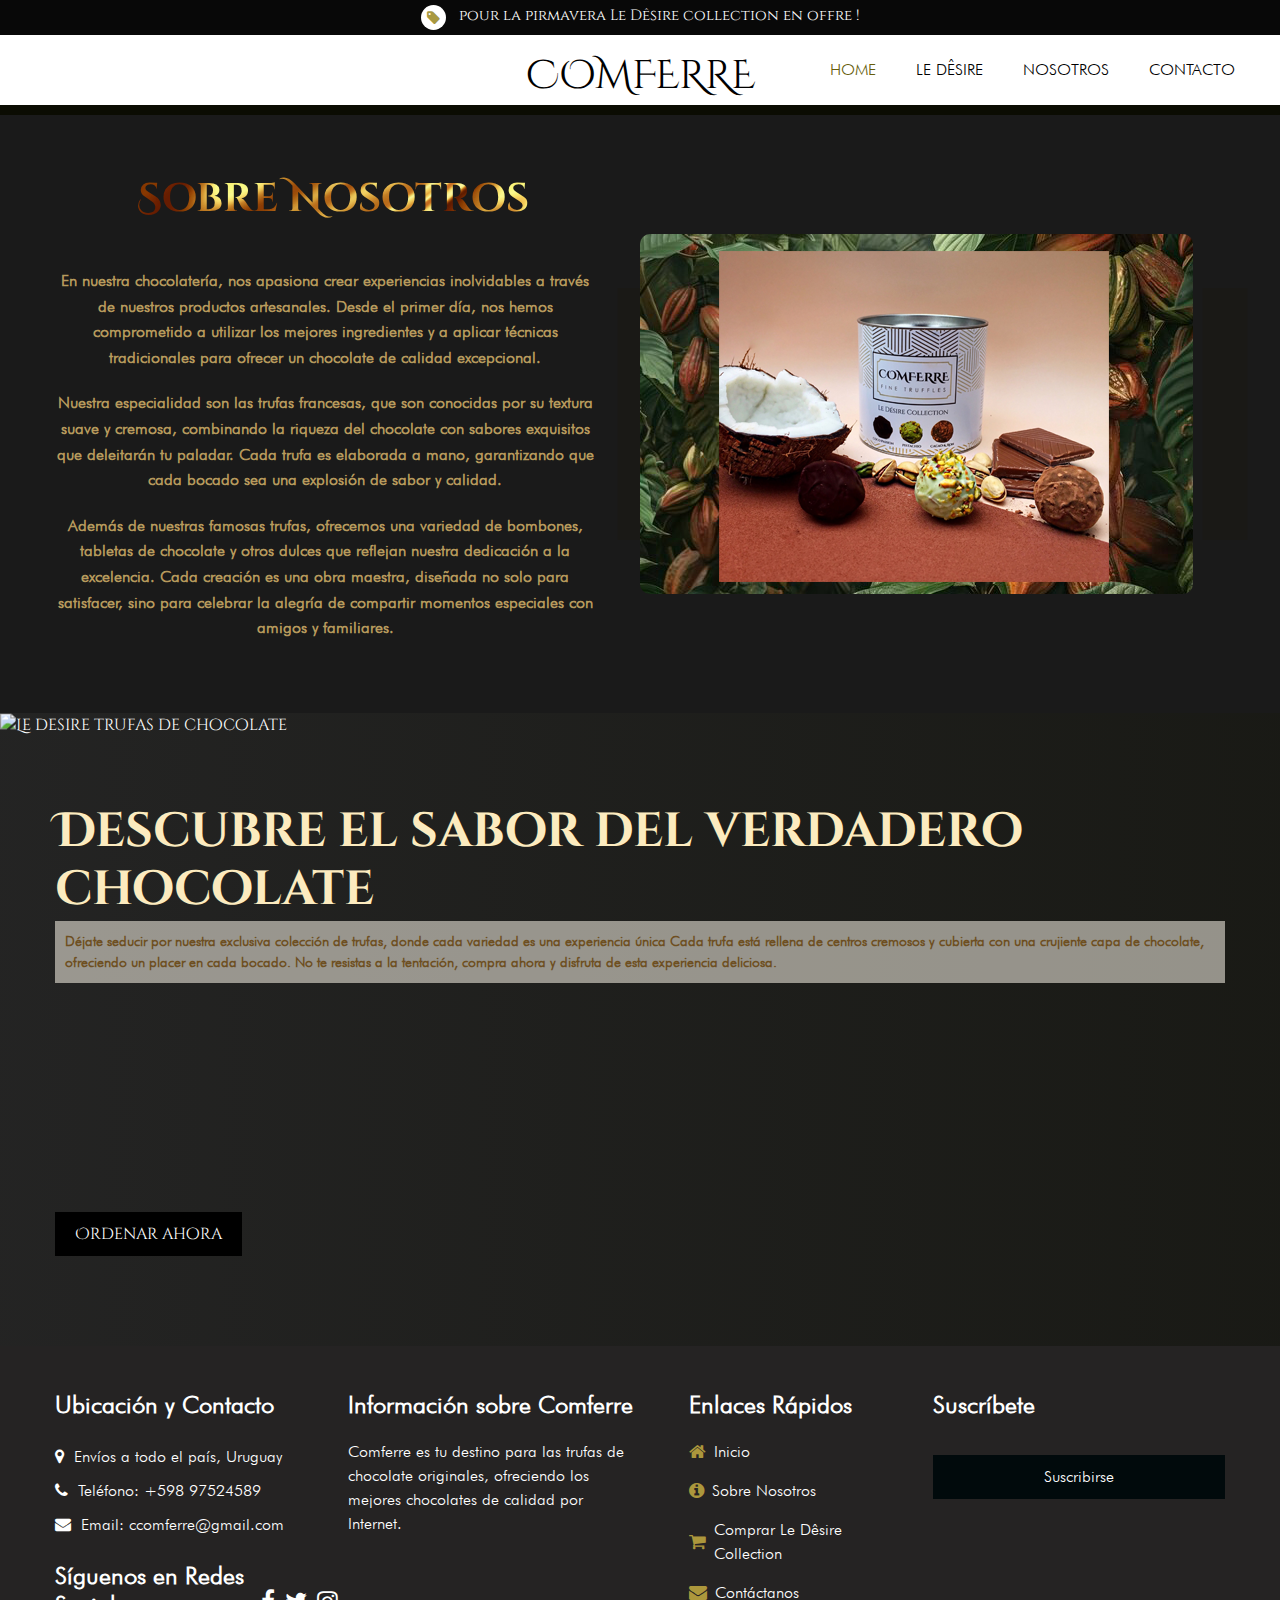
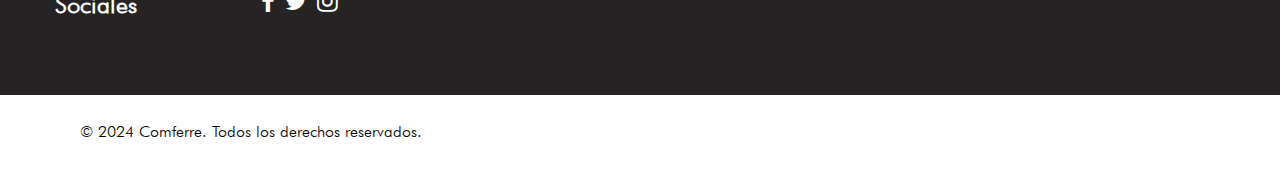
==== about.html @ 318f40ec "web" ====
<!DOCTYPE html>
<html>

<head>
  <!-- Basic -->
  <meta charset="utf-8" />
  <meta http-equiv="X-UA-Compatible" content="IE=edge" />
  <!-- Mobile Metas -->
  <meta name="viewport" content="width=device-width, initial-scale=1, shrink-to-fit=no" />
  <!-- Site Metas -->
  <meta name="keywords" content="chocolates, trufas, chocolates artesanales, chocolates finos, bombones, regalos de chocolate, sabores de chocolate, colecciones de chocolate" />
  <meta name="description" content="Comferre ofrece chocolates artesanales, trufas exclusivas y colecciones especiales. ¡Descubre el placer del chocolate puro!" />
  <meta name="author" content="Comferre Chocolates" />
  <link rel="shortcut icon" href="images/fevicon.png" type="image/png">

  <title>Comferre Chocolates - Nosotros </title>

  <!-- Fonts Style -->
  <link href="https://fonts.googleapis.com/css2?family=Cinzel:wght@400;700&family=Cinzel+Decorative:wght@400&display=swap" rel="stylesheet">

  <!-- Owl Slider Stylesheet -->
  <link rel="stylesheet" type="text/css" href="https://cdnjs.cloudflare.com/ajax/libs/OwlCarousel2/2.3.4/assets/owl.carousel.min.css" />
  <link rel="stylesheet" href="https://stackpath.bootstrapcdn.com/bootstrap/4.5.2/css/bootstrap.min.css">

  <!-- Font Awesome Style -->
  <link href="css/font-awesome.min.css" rel="stylesheet" />

  <!-- Custom Styles for This Template -->
  <link href="css/style.css" rel="stylesheet" /> 
  <!-- Responsive Style -->
  <link href="css/responsive.css" rel="stylesheet" />
</head>



<body class="bodyabout">
  <div class="hero_area">
    <!-- header bar black -->
    <header class="header_section">
      <div class="header_top">
        <div class="container-fluid ">
          <div class="contact_nav">
            <span></span>
            <a href=ledesire.html" style="color: white;">
              <i class="fa fa-tag" aria-hidden="true"></i>
              <span>
                &nbsp;  pour la pirmavera Le Dêsire collection  en offre !
              </span>
            </a>
            <a href="ledesire.html">
              <span></span>
            </a>
          </div>
        </div>
      </div>
      <!-- end header bar black -->

      <div class="header_bottom">
        <div class="container-fluid">
          <nav class="navbar navbar-expand-lg custom_nav-container">
            <a class="navbar-brand" href="index.html">
              <span class="detail-box">
                <h1 class="logcom">COMFERRE</h1>
                <br>
              </span>
            </a>

            <button class="navbar-toggler" type="button" data-toggle="collapse" data-target="#navbarSupportedContent" aria-controls="navbarSupportedContent" aria-expanded="false" aria-label="Toggle navigation">
              <span class=""> </span>
            </button>
            <div class="collapse navbar-collapse" id="navbarSupportedContent">
              <ul class="navbar-nav">
                <li class="nav-item active">
                  <a class="nav-link" href="index.html">Home</a>
                </li>
                <li class="nav-item">
                  <a class="nav-link" href="ledesire.html">Le Dêsire</a>
                </li>
                <li class="nav-item">
                  <a class="nav-link" href="about.html">Nosotros</a>
                </li>
                <li class="nav-item">
                  <a class="nav-link" href="contact.html">Contacto</a>
                </li>
              </ul>
            </div>
          </nav>
        </div>
      </div>
    </header>

    <section class="about_section layout_padding">
      <div class="container">
        <div class="row">
          <div class="col-md-6">
            <div class="detail-box">
              <div class="text-backgroundabout">
                <h2>
                  Sobre Nosotros
                </h2>
            </div>
              <div class="about-text">
                <p>
                  En nuestra chocolatería, nos apasiona crear experiencias inolvidables a través de nuestros productos artesanales. Desde el primer día, nos hemos comprometido a utilizar los mejores ingredientes y a aplicar técnicas tradicionales para ofrecer un chocolate de calidad excepcional.
                </p>
                <p>
                  Nuestra especialidad son las trufas francesas, que son conocidas por su textura suave y cremosa, combinando la riqueza del chocolate con sabores exquisitos que deleitarán tu paladar. Cada trufa es elaborada a mano, garantizando que cada bocado sea una explosión de sabor y calidad.
                </p>
                <p>
                  Además de nuestras famosas trufas, ofrecemos una variedad de bombones, tabletas de chocolate y otros dulces que reflejan nuestra dedicación a la excelencia. Cada creación es una obra maestra, diseñada no solo para satisfacer, sino para celebrar la alegría de compartir momentos especiales con amigos y familiares.
                </p>
                <p>
                  Ya sea que estés buscando un regalo especial, un detalle para una ocasión o simplemente un capricho personal, nuestra chocolatería está aquí para llevar un poco de dulzura a tu vida. Ven y descubre el arte del chocolate como nunca antes lo habías probado.
                </p>
              </div>
            </div>
          </div>
          <div class="col-md-6">
            <div class="img-box">
              <img src="images/desrieleaf.png" alt="Comferre Chocolate">
            </div>
          </div>
        </div>
      </div>
    </section>

  <section class="track_section layout_padding">
    <div class="track_bg_box">
      <img src="images/desirered.png" alt="Le desire trufas de chocolate" style="border: none;">
    </div>
    <div class="container">
      <div class="row">
        <div class="text-backgroundabout2">
          <h2>
            Descubre el sabor del verdadero chocolate
          </h2>
        </div>
        <br>
        <p class="parrafo2">
          Déjate seducir por nuestra exclusiva colección de trufas, donde cada variedad es una experiencia única
          Cada trufa está rellena de centros cremosos y cubierta con una crujiente capa de chocolate, ofreciendo un placer en cada bocado. No te resistas a la tentación, compra ahora y disfruta de esta experiencia deliciosa.
        </p>
        <br>
        <div class="col-md-6">
          <br>
          <div class="btn-box">
            <a href="ledesire.html" class="btn3">Ordenar ahora </a>
          </div>
          
        </div>
      </div>
    </div>
  </section>


    <!-- info section  / footer -->
  <section class="info_section layout_padding2">
    <div class="container">
        <div class="row">
            <div class="col-md-6 col-lg-3 info_col">
                <div class="info_contact">
                    <h4>Ubicación y Contacto</h4>
                    <div class="contact_link_box">
                        <a href="#">
                            <i class="fa fa-map-marker" aria-hidden="true"></i>
                            <span>Envíos a todo el país, Uruguay</span>
                        </a>
                        <a href="tel:+59897524589">
                            <i class="fa fa-phone" aria-hidden="true"></i>
                            <span>Teléfono: +598 97524589</span>
                        </a>
                        <a href="mailto:ccomferre@gmail.com">
                            <i class="fa fa-envelope" aria-hidden="true"></i>
                            <span>Email: ccomferre@gmail.com</span>
                        </a>
                    </div>
                </div>
                <div class="info_social">
                    <h4>Síguenos en Redes Sociales</h4>
                    <a href="https://www.facebook.com/comferreok" aria-label="Facebook Comferre">
                        <i class="fa fa-facebook" aria-hidden="true"></i>
                    </a>
                    <a href="https://x.com/comferreok" aria-label="Twitter Comferre">
                        <i class="fa fa-twitter" aria-hidden="true"></i>
                    </a>
                    <a href="https://www.instagram.com/comferre/" aria-label="Instagram Comferre">
                        <i class="fa fa-instagram" aria-hidden="true"></i>
                    </a>
                </div>
            </div>
            <div class="col-md-6 col-lg-3 info_col">
                <div class="info_detail">
                    <h4>Información sobre Comferre</h4>
                    <p>
                        Comferre es tu destino para las trufas de chocolate originales, ofreciendo los mejores chocolates de calidad por Internet. 
                    </p>
                </div>
            </div>
            <div class="col-md-6 col-lg-2 mx-auto info_col">
                <div class="info_link_box">
                    <h4>Enlaces Rápidos</h4>
                    <div class="info_links">
                      <a class="active" href="index.html">
                          <i class="fa fa-home" aria-hidden="true"></i>
                          Inicio
                      </a>
                      <a href="about.html">
                          <i class="fa fa-info-circle" aria-hidden="true"></i>
                          Sobre Nosotros
                      </a>
                      <a href="ledesire.html">
                          <i class="fa fa-shopping-cart" aria-hidden="true"></i>
                          Comprar Le Dêsire Collection
                      </a>
                      <a href="contact.html">
                          <i class="fa fa-envelope" aria-hidden="true"></i>
                          Contáctanos
                      </a>
                  </div>
                </div>
            </div>
            <div class="col-md-6 col-lg-3 info_col">
                <h4>Suscríbete</h4>
                <form action="#">
                    <input type="email" placeholder="Suscríbete para recibir novedades" required />
                    <button type="submit">Suscribirse</button>
                </form>
            </div>
        </div>
    </div>
</section>
  <!-- end info section -->

  <!-- footer section -->
  <section class="footer_section">
    <div class="container">
      <p>
        <p>&copy; 2024 Comferre. Todos los derechos reservados.</p>
      </p>
    </div>
  </section>
  <!-- footer section -->

  <style>
    .comferre-decorative {
        font-family: 'Cinzel Decorative';font-size: 22px;
    }

    .header_bottom {
  margin-bottom: 10px; 
}

.about_section {
  padding-top: 20px; 
  padding-bottom: 20px; 
}

.detail-box p {
    color: #d3b169de !important;
}


.about_section .detail-box {
  margin-top: 0; 
}

.about_section {
  padding: 60px 0;
  background-color: #1a1a1a;
  color: #d3b169;
}

.about_section .detail-box {
  padding-right: 30px;
}

.about_section h2 {
  font-size: 2.5rem;
  margin-bottom: 30px;
  color: #d3b169;
}

.about_section h2 span {
  color: #ffffff;
}

.about_section .about-text {
  max-height: 400px;
  overflow-y: auto;
  padding-right: 15px;
}

.about_section .about-text::-webkit-scrollbar {
  width: 5px;
}

.about_section .about-text::-webkit-scrollbar-thumb {
  background-color: #d3b169;
  border-radius: 10px;
}

.about_section p {
  color: #d3b169de;
  font-size: 1rem;
  line-height: 1.6;
  margin-bottom: 20px;
}

.about_section .img-box img {
  max-width: 100%;
  height: auto;
  border-radius: 10px;
}

/* Media Queries para pantallas pequeñas */
@media (max-width: 768px) {
  body {
    font-size: 0.875rem;
  }

  .logcom {
    font-size: 1.5rem;
  }
  
  .about-text p {
    font-size: 0.9rem;
  }

  .text-backgroundabout h2,
  .text-backgroundabout2 h2 {
    font-size: 1.5rem;
  }

  .parrafo2 {
    font-size: 0.85rem;
  }

  /* Ajustes de márgenes y padding */
  .about_section .detail-box {
    padding: 0 15px; /* Espaciado horizontal */
    margin-bottom: 30px;
  }

  .about_section .about-text {
    max-height: none;
    overflow-y: visible;
    padding: 0 15px; /* Espaciado horizontal */
  }

  /* Ajustes de sección */
  .about_section {
    padding: 20px; /* Espacio adicional para la sección */
  }

  /* Ajustes para el footer */
  .footer_section {
    padding: 20px 15px; /* Espacio adicional en el footer */
  }
}

/* Media Queries para pantallas muy pequeñas */
@media only screen and (max-width: 600px) {
  .section-padding {
    padding: 20px 10px; 
  }

  /* Aumentar el margen de contenedores */
  .container, .container-fluid {
    padding-left: 10px;
    padding-right: 10px;
  }
}

    </style>

<script src="https://cdn.jsdelivr.net/npm/popper.js@1.16.0/dist/umd/popper.min.js" integrity="sha384-Q6E9RHvbIyZFJoft+2mJbHaEWldlvI9IOYy5n3zV9zzTtmI3UksdQRVvoxMfooAo" crossorigin="anonymous">
</script>
<!-- bootstrap js -->
<script type="text/javascript" src="js/bootstrap.js"></script>
<!-- owl slider -->
<script type="text/javascript" src="https://cdnjs.cloudflare.com/ajax/libs/OwlCarousel2/2.3.4/owl.carousel.min.js">
</script>

<script src="https://code.jquery.com/jquery-3.5.1.slim.min.js"></script>
<script src="https://cdn.jsdelivr.net/npm/@popperjs/core@2.5.3/dist/umd/popper.min.js"></script>
<script src="https://stackpath.bootstrapcdn.com/bootstrap/4.5.2/js/bootstrap.min.js"></script>



</body>

</html>
---- css/style.css ----
@font-face {
  font-family: 'FuturaLight';
  src: url('../fonts/futura-light.ttf') format('truetype'); 
  font-weight: normal;
  font-style: normal;
}


body {
  font-family: 'Cinzel decorative', sans-serif;
  color: #0c0c0c;
  background-color: #ffffff;
  
  overflow-x: hidden;
}

.layout_padding {
  padding: 90px 0;
}

.layout_padding2 {
  padding: 75px 0;
}

.layout_padding2-top {
  padding-top: 75px;
}

.layout_padding2-bottom {
  padding-bottom: 75px;
}

.layout_padding-top {
  padding-top: 90px;
}

.layout_padding-bottom {
  padding-bottom: 90px;
}

.heading_container {
  display: -webkit-box;
  display: -ms-flexbox;
  display: flex;
  -webkit-box-orient: vertical;
  -webkit-box-direction: normal;
      -ms-flex-direction: column;
          flex-direction: column;
  -webkit-box-align: start;
      -ms-flex-align: start;
          align-items: flex-start;
}

.heading_container h2 {
  position: relative;
  font-weight: bold;
  margin-bottom: 0;
}

.heading_container h2 span {
  color: #e9ebe4;

}

.heading_container p {
  margin-top: 10px;
  margin-bottom: 0;
  
}

p {
  font-family: 'FuturaLight', Helvetica, sans-serif; /* Aplica FuturaLight al texto del párrafo */
}

.heading_container.heading_center {
  -webkit-box-align: center;
      -ms-flex-align: center;
          align-items: center;
  text-align: center;
}

a,
a:hover,
a:focus {
  text-decoration: none;
}

a:hover,
a:focus {
  color: initial;
}

.btn,
.btn:focus {
  outline: none !important;
  -webkit-box-shadow: none;
          box-shadow: none;
}

/*header section*/
.hero_area {
  position: relative;
  min-height: 100vh;
  display: -webkit-box;
  display: -ms-flexbox;
  display: flex;
  -webkit-box-orient: vertical;
  -webkit-box-direction: normal;
      -ms-flex-direction: column;
          flex-direction: column;
}

.sub_page .hero_area {
  min-height: auto;
}

.sub_page .header_section {
  margin-top: 0;
  -webkit-box-shadow: 0 0 10px 0 rgba(0, 0, 0, 0.25);
          box-shadow: 0 0 10px 0 rgba(0, 0, 0, 0.25);
}


/* barra header negra */
.header_section .header_top {
  padding: 5px 0;
  background-color: #080808;
}

.header_section .header_top .contact_nav {
  display: -webkit-box;
  display: -ms-flexbox;
  display: flex;
  -webkit-box-pack: justify;
      -ms-flex-pack: justify;
          justify-content: space-between;
}

.header_section .header_top .contact_nav a {
  color: #ffffff;
  display: -webkit-box;
  display: -ms-flexbox;
  display: flex;
  font-size: 15px;
  font-family: 'Cinzel', sans-serif;
}



.header_section .header_top .contact_nav a i {
  margin-right: 5px;
  border-radius: 100%;
  background-color: #ffffff;
  width: 25px;
  height: 25px;
  display: -webkit-box;
  display: -ms-flexbox;
  display: flex;
  -webkit-box-pack: center;
      -ms-flex-pack: center;
          justify-content: center;
  -webkit-box-align: center;
      -ms-flex-align: center;
          align-items: center;
  color: #a39335f1;  /*  color emojis en la barra  */
}

.header_section .header_top .contact_nav a:hover i {
  color: #000000;
}

.header_section .header_bottom {
  background-color: #ffffff;
  padding: 12px 0;
}

.header_section .header_bottom .container-fluid {
  padding-right: 25px;
  padding-left: 25px;
}

.navbar-brand span {
  font-weight: bold;
  font-size: 24px;
  color: #000000; /* color comferre */
}

.navbar-brand {
  flex: 1;
  text-align: center;
}

.navbar-brand h1 {
  margin: 0;
}

.logcom { /* COMFERRE EN NAV CENTRADO */
  position: absolute;
  left: 50%;
  transform: translateX(-50%);
  text-align: center;
  z-index: 1000;
}



.navbar-brand .comferre-decorative {
  font-size: 24px;
  font-weight: 1500;
  color: #070808;
}

/* Aplica Cinzel Decorative solo al título COMFERRE */
.comferre-decorative {
  font-family: 'Cinzel Decorative', serif;
  font-size: 2.5rem;
  font-weight: bold;
  text-transform: uppercase;
  margin-bottom: 15px;
  color: #000;
}


/* saludo comferre home */
.feturedsection {
  text-align: center; /* Centra todo el texto dentro de la sección */
  margin: 20px 0; /* Espaciado vertical alrededor de la sección */
}

.feturedsection h1 {
  margin-bottom: 5px; /* Espaciado inferior para separar el encabezado del párrafo */
}

.feturedsection p {
  font-size: 1.2rem; /* Tamaño de fuente del párrafo */
  color: #a39335f1; 
  margin-top: -10px; /* Ajusta este valor para mover el texto más cerca del título */
}



/* Aplica Cinzel a los textos de la barra de navegación */
.navbar-nav .nav-link,
.navbar-nav .form-inline .btn {
  font-family: 'Cinzel', serif;
  font-weight: 500; 
  font-size: 16px;
  color: #000; 
}

/* Color al hacer hover en los enlaces */
.navbar-nav .nav-link:hover {
  color: #da9836; /* Cambia el color del hover si lo necesitas */
}



@import url('https://fonts.googleapis.com/css2?family=Cinzel:wght@800;700&display=swap');

.nav-item .nav-link {
  font-family: 'FuturaLight', Helvetica, sans-serif; /* texto en nav */
  font-weight: 400;
}


.custom_nav-container {
  padding: 0;
}


.navbar-brand {
  flex: 1; /* Esto hace que el logo ocupe el espacio disponible */
  text-align: center; /* Centra el texto dentro de la marca */
}

.navbar-brand h1 {
  margin: 0; /* Elimina el margen alrededor del h1 */
}




.custom_nav-container .navbar-nav {
  margin-left: auto;
}

.custom_nav-container .navbar-nav .nav-item .nav-link {
  padding: 5px 20px;
  color: #000000;
  text-align: center;
  text-transform: uppercase;
  border-radius: 5px;
  -webkit-transition: all .3s;
  transition: all .3s;
}


.custom_nav-container {
  display: flex; /* Usar flexbox para el navbar */
  justify-content: space-between; /* Espacio entre los elementos */
  align-items: center; /* Centrar verticalmente */
}

.detail-box {
  flex-grow: 1; /* Permitir que el box ocupe el espacio disponible */
  text-align: center; /* Centrar el texto dentro del box */
}

.navbar-nav {
  flex-grow: 0; /* Evitar que la navegación se expanda */
}


.custom_nav-container .navbar-nav .nav-item:hover .nav-link, .custom_nav-container .navbar-nav .nav-item.active .nav-link {
  color: #665d0a; /* hover nav texto */
}

.custom_nav-container .nav_search-btn {
  width: 35px;
  height: 35px;
  padding: 0;
  border: none;
  color: #000000;
}

.custom_nav-container .nav_search-btn:hover {
  color: #000000;
}

.custom_nav-container .navbar-toggler {
  outline: none;
}

.custom_nav-container .navbar-toggler {
  padding: 0;
  width: 37px;
  height: 42px;
  -webkit-transition: all .3s;
  transition: all .3s;
}

.custom_nav-container .navbar-toggler span {
  display: block;
  width: 35px;
  height: 4px;
  background-color: #000000;
  margin: 7px 0;
  -webkit-transition: all 0.3s;
  transition: all 0.3s;
  position: relative;
  border-radius: 5px;
  -webkit-transition: all .3s;
  transition: all .3s;
}

.custom_nav-container .navbar-toggler span::before, .custom_nav-container .navbar-toggler span::after {
  content: "";
  position: absolute;
  left: 0;
  height: 100%;
  width: 100%;
  background-color: #000000;
  top: -10px;
  border-radius: 5px;
  -webkit-transition: all .3s;
  transition: all .3s;
}

.custom_nav-container .navbar-toggler span::after {
  top: 10px;
}

.custom_nav-container .navbar-toggler[aria-expanded="true"] {
  -webkit-transform: rotate(360deg);
          transform: rotate(360deg);
}

.custom_nav-container .navbar-toggler[aria-expanded="true"] span {
  -webkit-transform: rotate(45deg);
          transform: rotate(45deg);
}

.custom_nav-container .navbar-toggler[aria-expanded="true"] span::before, .custom_nav-container .navbar-toggler[aria-expanded="true"] span::after {
  -webkit-transform: rotate(90deg);
          transform: rotate(90deg);
  top: 0;
}

.custom_nav-container .navbar-toggler[aria-expanded="true"] .s-1 {
  -webkit-transform: rotate(45deg);
          transform: rotate(45deg);
  margin: 0;
  margin-bottom: -4px;
}

.custom_nav-container .navbar-toggler[aria-expanded="true"] .s-2 {
  display: none;
}

.custom_nav-container .navbar-toggler[aria-expanded="true"] .s-3 {
  -webkit-transform: rotate(-45deg);
          transform: rotate(-45deg);
  margin: 0;
  margin-top: -4px;
}

.custom_nav-container .navbar-toggler[aria-expanded="false"] .s-1,
.custom_nav-container .navbar-toggler[aria-expanded="false"] .s-2,
.custom_nav-container .navbar-toggler[aria-expanded="false"] .s-3 {
  -webkit-transform: none;
          transform: none;
}

/*end header section*/




/* slider section */

/* slider section */
.slider_section {
  position: relative;
  height: 100vh;
  min-height: 600px;
}

.slider_section .carousel-item {
  height: 100vh;
  min-height: 600px;
  background-color: #f0f0f0; /* Color de fondo de respaldo */
}

.slider_section .slider_bg_box {
  position: absolute;
  top: 0;
  left: 0;
  width: 100%;
  height: 100%;
  overflow: hidden;
}

.slider_section .slider_bg_box img {
  width: 100%;
  height: 100%;
  object-fit: cover;
  object-position: center;
}

.slider_section .slider_bg_box::before {  /* filtro imagen */
  content: "";
  position: absolute;
  top: 0;
  left: 0;
  width: 100%;
  height: 100%;
  
}

.slider_section .carousel-inner {
  height: 100%;
}

.slider_section .detail-box {
  position: relative;
  z-index: 1;
  padding: 45px;
  background: rgba(238, 0, 0, 0.1); /* color de fondo  de caja de textoslider en home grande */
  backdrop-filter: blur(10px);
  border-radius: 0px;
  max-width: 700px;
  margin: 0 auto;
}

.slider_section .detail-box h1 {
  font-weight: bold;
  text-transform: uppercase;
  margin-bottom: 15px;
  color: #ffffff;
  font-size: 2.5rem;
}



.slider_section .detail-box p {
  color: #160707; /* texto del slider */
  font-size: 1rem;
  line-height: 1.5;
}

.slider_section .detail-box .btn-box {
  display: flex;
  margin-top: 25px;
}

.slider_section .detail-box .btn-box .btn1 {
  display: inline-block;
  padding: 10px 45px;
  background-color: #110f04f8;  /* color botones */
  color: #ecfcf7;
  border-radius: 0px;
  transition: all 0.3s;
  border: none;
  font-size: 1rem;
  text-decoration: none;
}

.slider_section .detail-box .btn-box .btn1:hover {
  background-color: #fffefa; /* hover boton comprar */
  color: #000; /* Cambia el color del texto a negro */
}


.slider_section .carousel-indicators {
  position: absolute;
  bottom: 20px;
  left: 0;
  right: 0;
  margin: 0 auto;
  justify-content: center;
  align-items: center;
}

.slider_section .carousel-indicators li {
  background-color: #ffffff;
  width: 12px;
  height: 12px;
  border-radius: 50%;
  opacity: 0.7;
  transition: all 0.3s;
}

.slider_section .carousel-indicators li.active {
  width: 20px;
  height: 20px;
  background-color: #948029e3;
  opacity: 1;
}


@media (max-width: 768px) {
  .slider_section,
  .slider_section .carousel-item {
    height: auto;
    min-height: 85vh; /* Reduce la altura mínima */
  }

  .slider_section .detail-box {
    padding: 20px;
  }

  .slider_section .detail-box h1 {
    font-size: 1.8rem; 
  }
}



/* Estilo básico del botón estiilo ordenar ahora boton  */
.btn3 {
  background-color: black;   /* Color de fondo negro */
  color: white;             
  padding: 10px 20px;        
          
  text-decoration: none;     
  font-size: 16px;           
  display: inline-block;     /* Hace que se comporte como un botón */
  transition: background-color 0.3s ease, color 0.3s ease; /* Transiciones suaves */
}

/* Estilo al pasar el mouse (hover) */
.btn3:hover {
  background-color: #948029e3;   
  color: #ffffff              
}



/* end slider */

.service_section {
  position: relative;
}

.service_section .box {
  display: -webkit-box;
  display: -ms-flexbox;
  display: flex;
  margin-top: 45px;
  background-color: #f8f8f9;
  padding: 20px;
  border-radius: 5px;
}

.service_section .box .img-box {
  display: -webkit-box;
  display: -ms-flexbox;
  display: flex;
  -webkit-box-pack: center;
      -ms-flex-pack: center;
          justify-content: center;
  -webkit-box-align: start;
      -ms-flex-align: start;
          align-items: flex-start;
  width: 125px;
  min-width: 75px;
  height: 75px;
  margin-right: 25px;
}

.service_section .box .img-box img {
  max-width: 100%;
  max-height: 100%;
  -webkit-transition: all .3s;
  transition: all .3s;
}

.service_section .box .detail-box h5 {
  font-weight: bold;
  text-transform: uppercase;
}

.service_section .box .detail-box a {
  color: #131205;
  font-weight: 600;
}

.service_section .box .detail-box a:hover {
  color: #1a170b;;
}

.about_section .row {
  -webkit-box-align: center;
      -ms-flex-align: center;
          align-items: center;
}

.about_section .img-box {
  position: relative;
}

.about_section .img-box img {
  max-width: 100%;
  position: relative;
  z-index: 2;
}

.about_section .img-box::before, .about_section .img-box::after {
  content: "";
  position: absolute;
  top: 50%;
  width: 45px;
  height: 70%;
  background-color: #1a1916;;
  z-index: 3;
}

.about_section .img-box::before {
  left: 0;
  z-index: 1;
  -webkit-transform: translate(-50%, -50%);
          transform: translate(-50%, -50%);
}

.about_section .img-box::after {
  right: 0;
  z-index: 1;
  -webkit-transform: translate(50%, -50%);
          transform: translate(50%, -50%);
}

.about_section p {
  color: #1f1f1f;
  margin-top: 15px;
  font-weight: 800; 
}

.detail-box p {  /* slider texto */
  color: #ece6e6 !important; 
  margin-top: 15px;
  font-weight: 800; 
}


.dtl p {  /* about y testimonios */
  color: #524848ec !important; 
  margin-top: 15px;
  font-weight: 800; 
}


.dtl2 p {  /* slider texto */
  color: #000000 !important; 
  margin-top: 15px;
  font-weight: 800; 
}


.heading_container h2 {
  background-image: url('../images/goldblack2.jpg');
  background-size: cover; 
  background-position: center; 
  -webkit-background-clip: text; 
  background-clip: text;
  color: transparent; 
  font-size: 48px; 
  font-weight: bold; 
}

.text-backgroundx h2 {
  background-image: url('../images/gold2.jpg'); 
  background-position: center; 
  -webkit-background-clip: text; /* Para navegadores webkit */
  background-clip: text; /* Para otros navegadores */
  color: transparent; /* Hace que el color del texto sea transparente */
  font-size: 48px; /* Tamaño de fuente */
  font-weight: bold; /* Peso de fuente */
}

.text-backgroundabout h2 {
  background-image: url('../images/gold2.jpg'); 
  background-size: cover; 
  background-position: center; 
  -webkit-background-clip: text; 
  background-clip: text; 
  color: transparent !important; 
  font-size: 48px; 
  font-weight: bold; 
}

.text-backgroundabout2 h2 {
   color: rgb(252, 235, 191);
  font-size: 48px; 
  font-weight: bold; 
  margin-bottom: 9rem;
}

/* about */
.parrafo2 {
  font-weight: 900; 
  color: rgb(110, 79, 33) !important;
  background-color: rgba(255, 250, 237, 0.541); /* Fondo */
  padding: 10px; 
  font-size: 20px;
  border-radius: 0px; 
  position: relative; 
  top: -180px; /* Mueve el párrafo hacia arriba */
}




.parrafo {
  font-weight: 900; 
  color: rgb(19, 18, 18) !important;
  background-color: rgba(155, 120, 23, 0.425); /* Fondo  */
  padding: 10px; 
  font-size: 20px;
  border-radius: 0px; 
}


.texto h2 {
  background-image: url('../images/goldblack2.jpg');
  background-size: cover; 
  background-position: center; 
  -webkit-background-clip: text; 
  background-clip: text;
  color: transparent; 
  font-size: 48px; 
  font-weight: bold; 
}



.detail-box p { /* about us - slider */
  font-family: 'FuturaLight', Helvetica, sans-serif; 
}

.about_section .detail-box a {
  display: inline-block;
  padding: 10px 45px;
  background-color: #161507;;
  color: #ffffff;
  border-radius: 0px;
  -webkit-transition: all .3s;
  transition: all .3s;
  border: none;
  margin-top: 15px;
}

.about_section .detail-box a:hover {
  background-color: #756c1c;
}

.track_section {
  position: relative;
  color: #ffffff;
}

.track_section .track_bg_box {
  position: absolute;
  top: 0;
  left: 0;
  width: 100%;
  height: 100%;
  overflow: hidden;
  z-index: -1;
}



.track_bg_box {
  /* Define el borde */
  border: px solid; 
  border-image-source: url('../images/gold2.jpg'); 
  border-image-slice: 30%; 
  border-image-repeat: stretch;
  padding: 0; 
}



.track_section .track_bg_box img {
  position: absolute;
  top: 50%;
  left: 50%;
  width: 100%;
  height: 100%;
  object-fit: cover;
  transform: translate(-50%, -50%);
  margin: 0;
  padding: 0;
  box-sizing: border-box; /* Asegúrate de que el padding no influya */
}

.col-md-6 {
  border: none;     
  margin: 0;        
  padding: 0;       
  background-color: transparent; 
}


.track_section .track_bg_box::before {
  content: "";
  position: absolute;
  top: 0;
  left: 0;
  width: 100%;
  height: 100%;
  background: -webkit-gradient(linear, left top, right top, from(rgba(37, 37, 37, 0.95)), to(rgba(37, 37, 37, 0.55)));
  background: linear-gradient(to right, rgba(37, 37, 37, 0.95), rgba(37, 37, 37, 0.55));
}

.track_section p {
  font-size: 14px;
  margin-top: 15px;
  margin-bottom: 25px;
}

.track_section form {
  display: -webkit-box;
  display: -ms-flexbox;
  display: flex;
  -webkit-box-align: stretch;
      -ms-flex-align: stretch;
          align-items: stretch;
}

.track_section form input {
  background-color: #ffffff;
  border: none;
  -webkit-box-flex: 2.5;
      -ms-flex: 2.5;
          flex: 2.5;
  outline: none;
  color: #000000;
  min-height: 42.4px;
  padding-left: 15px;
}

.track_section form input ::-webkit-input-placeholder {
  color: #ffffff;
  opacity: 0.2;
}

.track_section form input :-ms-input-placeholder {
  color: #ffffff;
  opacity: 0.2;
}

.track_section form input ::-ms-input-placeholder {
  color: #ffffff;
  opacity: 0.2;
}

.track_section form input ::placeholder {
  color: #ffffff;
  opacity: 0.2;
}

.track_section form button {
  -webkit-box-flex: 1;
      -ms-flex: 1;
          flex: 1;
  display: inline-block;
  padding: 9px 30px;
  background-color: #927821;/* boton caja foto */
  color: #ffffff;
  border-radius: 0;
  -webkit-transition: all .3s;
  transition: all .3s;
  border: none;
  font-size: 15px;
  text-transform: uppercase;
}

.track_section form button:hover {
  background-color: #18140a;
}

.client_section .client_container {
  width: 75%;
  margin-top: 45px;
}

.client_section .box {
  display: -webkit-box;
  display: -ms-flexbox;
  display: flex;
  -webkit-box-orient: vertical;
  -webkit-box-direction: normal;
      -ms-flex-direction: column;
          flex-direction: column;
  margin-right: 5px;
}

.client_section .box .detail-box {
  border: 1px solid #dddddd;
  padding: 25px;
  margin-bottom: 25px;
}

.client_section .box .client_id {
  display: -webkit-box;
  display: -ms-flexbox;
  display: flex;
  -webkit-box-align: center;
      -ms-flex-align: center;
          align-items: center;
}

.client_section .box .client_id .img-box {
  position: relative;
  width: 75px;
  height: 75px;
}

.client_section .box .client_id .img-box img {
  width: 100%;
}

.client_section .box .client_id .name {
  margin-left: 15px;
}

.client_section .box .client_id .name h6 {
  color: #23242a;
  font-size: 18px;
  margin-bottom: 0;
}

.client_section .box .client_id .name p {
  margin-bottom: 0;
}

.client_section .carousel-wrap {
  margin: 0 auto;
  position: relative;
}

.client_section .owl-carousel .owl-nav .owl-prev,
.client_section .owl-carousel .owl-nav .owl-next {
  width: 50px;
  height: 50px;
  background-size: 18px;
  background-position: center;
  background-repeat: no-repeat;
  position: absolute;
  right: -15%;
  outline: none;
  background-color: #b0890a;
}

.client_section .owl-carousel .owl-nav .owl-prev:hover,
.client_section .owl-carousel .owl-nav .owl-next:hover {
  background-color: #161825;
}

.client_section .owl-carousel .owl-nav .owl-prev {
  top: 25%;
  background-image: url(../images/truffle2.jpg);
}

.client_section .owl-carousel .owl-nav .owl-next {
  top: calc(25% + 65px);
  background-image: url(../images/IMG_8171.JPG);
}

.contact_section {
  position: relative;
  padding-bottom: 90px;
}

.contact_section .heading_container {
  margin-bottom: 25px;
}

.contact_section .heading_container h2 {
  text-transform: uppercase;
}

.contact_section .form_container {
  margin-right: 15px;
}

.contact_section .form_container input {
  width: 100%;
  border: none;
  height: 50px;
  margin-bottom: 25px;
  padding-left: 15px;
  outline: none;
  color: #101010;
  -webkit-box-shadow: 0 0 5px 0 rgba(0, 0, 0, 0.15);
          box-shadow: 0 0 5px 0 rgba(0, 0, 0, 0.15);
}

.contact_section .form_container input::-webkit-input-placeholder {
  color: #110f05;
}

.contact_section .form_container input:-ms-input-placeholder {
  color: #f1efe5;
}

.contact_section .form_container input::-ms-input-placeholder {
  color: #8d7712;
}

.contact_section .form_container input::placeholder {
  color: #8d7712;
}

.contact_section .form_container input.message-box {
  height: 120px;
}

.contact_section .form_container button {
  border: none;
  text-transform: uppercase;
  display: inline-block;
  padding: 12px 55px;
  background-color: #8d7712;
  color: #ffffff;
  border-radius: 5px;
  -webkit-transition: all .3s;
  transition: all .3s;
  border: none;
}

.contact_section .form_container button:hover {
  background-color: #8d7712; /* green */
}

.contact_section .map_container {
  height: 420px;
  overflow: hidden;
  display: -webkit-box;
  display: -ms-flexbox;
  display: flex;
  -webkit-box-align: stretch;
      -ms-flex-align: stretch;
          align-items: stretch;
  padding: 0;
}

.contact_section .map_container .map {
  height: 100%;
  -webkit-box-flex: 1;
      -ms-flex: 1;
          flex: 1;
}

.contact_section .map_container .map #googleMap {
  height: 100%;
}

.info_section {
  background-color: #252323;  /* footer color */
  color: #ffffff;
  padding: 45px 0 15px 0;
  font-family: 'FuturaLight', Helvetica, sans-serif; 
}

/* iconos en footer /info seccion */
.info_links a {
  display: flex;
  align-items: center; 
  margin-bottom: 10px; 
  text-decoration: none; 
  color: #000; 
}

.info_links a i {
  margin-right: 8px; 
  font-size: 18px; 
  color: #ac973c;
}



.info_section h4 {
  font-weight: 600;
  margin-bottom: 20px;
}

.info_section .info_col {
  margin-bottom: 30px;
}

.info_section .info_contact .contact_link_box {
  display: -webkit-box;
  display: -ms-flexbox;
  display: flex;
  -webkit-box-orient: vertical;
  -webkit-box-direction: normal;
      -ms-flex-direction: column;
          flex-direction: column;
}

.info_section .info_contact .contact_link_box a {
  margin: 5px 0;
  color: #ffffff;
}

.info_section .info_contact .contact_link_box a i {
  margin-right: 5px;
}

.info_section .info_contact .contact_link_box a:hover {
  color: #665d0a;;
}

.info_section .info_social {
  display: -webkit-box;
  display: -ms-flexbox;
  display: flex;
  margin-top: 20px;
  margin-bottom: 10px;
}

.info_section .info_social a {
  display: -webkit-box;
  display: -ms-flexbox;
  display: flex;
  -webkit-box-pack: center;
      -ms-flex-pack: center;
          justify-content: center;
  -webkit-box-align: center;
      -ms-flex-align: center;
          align-items: center;
  color: #ffffff;
  border-radius: 100%;
  margin-right: 10px;
  font-size: 24px;
}

.info_section .info_social a:hover {
  color: #665d0a;
}

.info_section .info_links {
  display: -webkit-box;
  display: -ms-flexbox;
  display: flex;
  -webkit-box-orient: vertical;
  -webkit-box-direction: normal;
      -ms-flex-direction: column;
          flex-direction: column;
  -ms-flex-wrap: wrap;
      flex-wrap: wrap;
}

.info_section .info_links a {
  display: -webkit-box;
  display: -ms-flexbox;
  display: flex;
  -webkit-box-align: center;
      -ms-flex-align: center;
          align-items: center;
  margin-bottom: 15px;
  color: #ffffff;
}

.info_section .info_links a:hover {
  color: #c5a03b;;
}

.info_section form input {
  border: none;
  border-bottom: 1px solid #ffffff;
  background-color: transparent;
  width: 100%;
  height: 45px;
  color: #ffffff;
  outline: none;
}

.info_section form input::-webkit-input-placeholder {
  color: #ffffff;
}

.info_section form input:-ms-input-placeholder {
  color: #ffffff;
}

.info_section form input::-ms-input-placeholder {
  color: #ffffff;
}

.info_section form input::placeholder {
  color: #ffffff;
}

.info_section form button {
  width: 100%;
  text-align: center;
  display: inline-block;
  padding: 10px 55px;
  background-color: #010a0c;
  color: #ffffff;
  border-radius: 0;
  -webkit-transition: all .3s;
  transition: all .3s;
  border: none;
  margin-top: 15px;
}

.info_section form button:hover {
  background-color: #91752a;
}

/* footer section*/
.footer_section {
  position: relative;
  background-color: #ffffff;
  text-align: center;
}

.footer_section p {
  color: #000000;
  padding: 25px 0;
  margin: 0;
}

.footer_section p a {
  color: inherit;
}
/*# sourceMappingURL=style.css.map */



/* featured cards */

/* -----------------------Featured Cars--------------------------------------------------------*/
.img1colon{
	max-width:46.3%;
}
.img1colon>img{
 
	width: 100%;
  
}
.costumrow{
	border-top: 1px solid #BABABA;
	border-bottom: 1px solid #BABABA;	
}
.txt1colon{
	width: 53.7%;
}
.featurecontant{
	width:85%;
	height: auto;
	border: 1px solid #C59E47;
	margin-top: 7%;
	margin-right: auto;
	margin-left: auto;
 
}
.featurecontant>h1{
	font-family: 'FuturaLight', Helvetica, sans-serif; 
	font-size: 19.8px;
	text-align: center;
	color: #5B5B5B;
	margin-top:14%;
	margin-bottom: 8px;

}
.featurecontant>p{
	font-family: 'FuturaLight', Helvetica, sans-serif; 
	font-size: 14px;
  font-weight: 600;
	text-align: center;
	color: #504c4c;
}
.featurecontant>h2{
	font-family: 'FuturaLight', Helvetica, sans-serif; 
	font-size: 12.41pt;
	color: #181318;
	text-align: center;
	letter-spacing: 8px;
	margin-top: 36%;
	margin-bottom: 19px;
}
.featurecontant>button{
	background: #010113;
	border: 1px solid #ada55c;
	font-family: 'FuturaLight', Helvetica, sans-serif; 
	font-size: 19px;
	color:#fff;
	letter-spacing: 5px;
	width: 68%;
	margin-left: 17%;
	margin-bottom: 26px;
	padding-top: 15px;
	padding-bottom: 15px;
}
.featurecontant>button:hover{
	-moz-transition: all .3s ease-in;
    -o-transition: all .3s ease-in;
    -webkit-transition: all .3s ease-in;
    transition: all .2s ease-in;
	border: 1px solid #291e01;
	background: none;
	color: #02020c;
} 
 

.img2colon{
	padding: 0px!important;
	margin: 0px!important;
	max-width:46.3%;

}
.img2colon>img{
	width: 100%;
}
#readmore{
	overflow-y: auto;
	position: absolute;
	background-color: #fff;
	top:0px;
	margin-top: 30px;
	height: 0px;
 	max-width: 290px;
}
#readmore>h1{
	text-align: center;
	font-family: 'FuturaLight', Helvetica, sans-serif; 
	color: #5B5B5B;
	font-size: 19.8px;
}
#readmore>p{
	font-family: 'FuturaLight', Helvetica, sans-serif; 
	font-size: 11.44px;
	text-align: center;
	color: #5B5B5B;
	margin-right: 20px;
	margin-left: 20px;
}
#readmore>button{
	background: none;
	border: 1px solid #01010a; 
	font-family: 'FuturaLight', Helvetica, sans-serif; 
	font-size: 19px;
	color:#02020c;
	letter-spacing: 5px;
	width: 70%;
	margin-left: 17%;
	margin-bottom: 26px;
	padding-top: 15px;
	padding-bottom: 15px;
}
#readmore>button:hover{
	background: #efeffa;
	color: #fff;
	-moz-transition: all .2s ease-in;
    -o-transition: all .2s ease-in;
    -webkit-transition: all .2s ease-in;
    transition: all .2s ease-in; 
} 
#readmore2{
	overflow-y: auto;
	position: absolute;
	background-color: #fff;
	top:0px;
	margin-top: 30px;
	height: 0px;
 	max-width: 290px;
}
#readmore2>h1{
	text-align: center;
	font-family: 'FuturaLight', Helvetica, sans-serif; 
	color: #5B5B5B;
	font-size: 19.8px;
}
#readmore2>p{
	font-family: 'FuturaLight', Helvetica, sans-serif; 
	font-size: 11.44px;
	text-align: center;
	color: #5B5B5B;
	margin-right: 20px;
	margin-left: 20px;
}
#readmore2>button{
	background: none;
	border: 1px solid #030316; 
	font-family: 'FuturaLight', Helvetica, sans-serif; 
	font-size: 19px;
	color:#fafafa;
	letter-spacing: 5px;
	width: 68%;
	margin-left: 17%;
	margin-bottom: 26px;
	padding-top: 15px;
	padding-bottom: 15px;
}
#readmore2>button:hover{
	background: #000002;
	color: #fff;
	-moz-transition: all .2s ease-in;
    -o-transition: all .2s ease-in;
    -webkit-transition: all .2s ease-in;
    transition: all .2s ease-in; 
}

@media screen and (max-width: 1198px){
.featurecontant{
width: 85%;
margin-right:auto;
margin-left: auto;

}
 
 
.costumrow{
	border-top: 0px solid #BABABA;
	border-bottom: 0px solid #BABABA;
}
.colborder1{
border-top: 1px solid #BABABA;
border-left: 1px solid #BABABA;
border-right:1px solid #BABABA; 
border-bottom: 1px solid #BABABA;
}
.colborder2{
border-left: 1px solid #BABABA;
border-right:1px solid #BABABA; 
border-bottom: 1px solid #BABABA;
}
.costumcol{
display: block;
max-width: 683px;
margin-right: auto;
margin-left: auto;
}
}
@media screen and (max-width: 651px){
.colborder1{
 border-top: 0px solid #BABABA;
 border-left:0px solid #BABABA;
 border-right:0px solid #BABABA; 
 border-bottom: 0px;
}
.img1colon>img{
	width: 312px;
	margin-left: 3px;
}
.img2colon>img{
	width: 312px;
	margin-left: 3px;
}
.colborder2{
border:0px solid #BABABA;
}
.txt1colon{
 width: 310px;
 margin-left: 3px;
}
.featurecontant{
 
width: 100%;
}
.costumcol{
display: block;
max-width: 320px;
margin-right: auto;
margin-left: auto;
}
#readmore{
 	max-width: 99%;
}
#readmore2{
 	max-width: 99%;
}
}


/* page comprar */

/* pagina comprar */

html, body {
  max-width: 100%;
  overflow-x: hidden;
}

* {
  box-sizing: border-box;
}


label {
	cursor: pointer;
  }
  
  .ContainerCenter {
	display: flex;
	align-items: center;
	flex-direction: column;
	margin-top: 20px;
  }
  
  input {
	display: none;
  }

/* icono camion comprar */

.icon {
  width: 32px;  /* Ajusta el tamaño según lo necesites */
  height: auto; /* Mantiene la proporción de la imagen */
}



/* Estilos para el contenedor */
.container {
  display: flex;
  align-items: center;
  gap: 10px; /* Espacio entre la imagen y el texto */
}

/* Estilos para el mensaje */
.message {
  font-size: 14px; /* Tamaño del texto */
  color: #333; /* Color del texto */
  font-family: 'FuturaLight', Helvetica, sans-serif;
}

/* Estilos para la barra de progreso */
.loader {
  width: 100px; /* Ancho de la barra de carga */
  height: 8px; /* Altura de la barra de carga */
  background-color: #e0e0e0; /* Color de fondo de la barra */
  border-radius: 5px; /* Bordes redondeados */
  overflow: hidden; /* Oculta el contenido que se desborda */
  position: relative; /* Para posicionar el pseudo-elemento */
}

/* Estilos para el contenido de la barra de carga */
.loader::before {
  content: '';
  display: block;
  width: 0%; /* Inicia vacío */
  height: 100%;
  background-color: #191a1b34; /* Color de la barra de progreso */
  animation: loading 36s linear 3; /* Animación de carga */
}

/* Animación de la barra de carga */
@keyframes loading {
  0% { width: 0%; }
  50% { width: 100%; }
  100% { width: 0%; }
}

/* Estilos para el texto de información adicional */
#truckInfo {
  margin-top: 10px; /* Espacio superior */
  font-size: 14px; /* Tamaño de fuente */
  color: #333; /* Color de texto */
  font-family: 'FuturaLight', Helvetica, sans-serif; /* Fuente */
  display: none; /* Inicialmente oculto */
}


  .Carrusels {
	height: 500px;
	width: 500px;
	position: relative;
	overflow-x: hidden;
  }
  
  .Carrusel {
	height: 100%;
	width: 100%;
	position: absolute;
	background-size: cover;
	overflow-y: hidden;
	transition: all 0.5s ease;
  }
  
  /* Estado 1 */
  #Slider1:checked ~ .Carrusels .Carrusel:nth-of-type(1) {
	transform: translate(0%, 0);
  }
  #Slider1:checked ~ .Carrusels .Carrusel:nth-of-type(2) {
	transform: translate(100%, 0);
  }
  #Slider1:checked ~ .Carrusels .Carrusel:nth-of-type(3) {
	transform: translate(200%, 0);
  }
  
  /* Estado 2 */
  #Slider2:checked ~ .Carrusels .Carrusel:nth-of-type(1) {
	transform: translate(-100%, 0);
  }
  #Slider2:checked ~ .Carrusels .Carrusel:nth-of-type(2) {
	transform: translate(0%, 0);
  }
  #Slider2:checked ~ .Carrusels .Carrusel:nth-of-type(3) {
	transform: translate(100%, 0);
  }
  
  /* Estado 3 */
  #Slider3:checked ~ .Carrusels .Carrusel:nth-of-type(1) {
	transform: translate(-200%, 0);
  }
  #Slider3:checked ~ .Carrusels .Carrusel:nth-of-type(2) {
	transform: translate(-100%, 0);
  }
  #Slider3:checked ~ .Carrusels .Carrusel:nth-of-type(3) {
	transform: translate(0%, 0);
  }
  
  /* Flechas */
  .Carrusels .ArrowLeft,
  .Carrusels .ArrowRight {
	position: absolute;
	height: 100%;
	width: 2em;
	align-items: center;
	justify-content: center;
	display: none;
	user-select: none;
  }
  .Carrusels .ArrowLeft {
	left: 0px;
  }
  .Carrusels .ArrowRight {
	right: 0px;
  }
  
  #Slider1:checked ~ .Carrusels .Arrow1 {
	display: flex;
  }
  #Slider2:checked ~ .Carrusels .Arrow2 {
	display: flex;
  }
  #Slider3:checked ~ .Carrusels .Arrow3 {
	display: flex;
  }
  
  /* Selectores */
  .Selectors {
	width: 60px;
	padding: 15px;
	display: flex;
	justify-content: space-between;
  }
  .Selectors .Selector {
	background-color: #FFF;
	height: 10px;
	width: 10px;
	border-radius: 5px;
  }
  #Slider1:checked ~ .Selectors .Selector:nth-of-type(1) {
	background-color: #999999;
  }
  #Slider2:checked ~ .Selectors .Selector:nth-of-type(2) {
	background-color: #999999;
  }
  #Slider3:checked ~ .Selectors .Selector:nth-of-type(3) {
	background-color: #999999;
  }
  

.product-container {
	display: flex;
	justify-content: center;
	align-items: flex-start;
	flex-wrap: wrap;
}
.product-image {
	flex: 1;
	max-width: 500px;
	margin-right: 40px;
}
.product-image img {
	width: 100%;
	height: auto;
}
.product-description {
	flex: 1;
	max-width: 500px;
}

.price {
	font-size: 18px;
	font-weight: bold;
	margin: 20px 0;
}
.form-group {
	margin-bottom: 20px;
}
.form-group label {
	display: block;
	margin-bottom: 5px;
}
.form-control {
	width: 100%;
	padding: 10px;
	border: 1px solid #ddd;
	font-size: 16px;
}
.btn {
	display: inline-block;
	padding: 12px 24px;
	background-color: #000;
	color: #fff;
	text-decoration: none;
	text-transform: uppercase;
	font-size: 14px;
	letter-spacing: 1px;
	transition: background-color 0.3s;
	border: none;
	cursor: pointer;
}
.btn:hover {
	background-color: #333;
}
#carrito, #total {
	margin-top: 20px;
}
.carrito-producto {
	background-color: #f8f8f8;
	padding: 10px;
	margin-bottom: 10px;
	border-radius: 4px;
}
.btn-quitar {
	color: #ccc15d;
	cursor: pointer;
	margin-left: 10px;
}


.header2 {  /* linea negra desire*/
    background-color: #000;
    color: #fff;
    margin-top: 0.5rem;  
    padding: 1.9px; /* linea negra */
  }

@media (max-width: 768px) {
    .navbar-header {
        text-align: center;
    }
    .product-image, .product-description {
        width: 100%;
    }
}


/* botones comprar pagina */

/* Para dispositivos móviles */


.btn-personalizado {
  background-color: black;
  font-family: 'FuturaLight';
  color: white;            
  border: none;           
  padding: 10px 20px;     
  border-radius: 0;       
  cursor: pointer;       
  transition: background-color 0.3s, color 0.3s; 
}

/* Efecto hover en escritorio */
.btn-personalizado:hover,
.btn-personalizado:focus {
  background-color: white;
  color: black; 
}

/* Efecto en móviles */
@media (hover: none) {
  .btn-personalizado:focus {
    background-color: white;
    color: black; 
  }
}


/* Sabores en página LeDesire Comprar - Acordeón */
.col-lg-6.col-md-6.col-sm-12.product-description#ircomprar {
  max-width: 500px; /* Mantener un ancho máximo en pantallas grandes */
  padding: 10px;
  box-sizing: border-box; /* Incluye el padding en el ancho total */
  position: relative; /* Para un posicionamiento correcto de elementos */
  overflow: visible; /* Asegúrate de que no se corte contenido */
}

.saboresdetails {
  width: 100%; /* Ocupa el 100% del contenedor */
  max-width: 100%; /* Asegúrate de que no exceda el contenedor */
}

.saboresdetails details {
  width: 100%; /* Ocupa todo el ancho disponible */
  margin: 15px 0; /* Espaciado vertical entre elementos */
}

.saboresdetails details summary {
  font-weight: bold; /* Negrita para el título del acordeón */
  width: 100%; /* Ocupa todo el ancho */
  cursor: pointer; /* Cambia el cursor al pasar el mouse */
}

.saboresdetails details p {
  width: 71%; /* Ancho completo */
  box-sizing: border-box; /* Incluye el padding en el ancho total */
  padding: 10px; /* Espacio interno */
  margin: 0; /* Sin margen */
  text-align: left; /* Alineación a la izquierda */
  word-wrap: break-word; /* Permitir que las palabras se rompan si son demasiado largas */
  overflow-wrap: break-word; /* Manejar el desbordamiento de palabras */
  hyphens: auto; /* Permitir guiones en las palabras */
  white-space: normal; /* Permitir que el texto se ajuste */
  line-height: 1.6; /* Espaciado entre líneas para mejor legibilidad */
  margin-bottom: 15px; /* Espacio debajo del párrafo */
  display: block; /* Mostrar como bloque */
  overflow: visible; /* Asegurarse de que el contenido se muestre completamente */
}

/* Estilos para dispositivos móviles */
@media (max-width: 768px) {
  .col-lg-6.col-md-6.col-sm-12.product-description#ircomprar {
    max-width: 100%; /* Ocupar el 100% del ancho en móviles */
    padding: 10px; /* Mantener el padding */
  }

  .saboresdetails details p {
    font-size: 16px; /* Aumentar el tamaño de la fuente */
    line-height: 1.6; /* Espaciado entre líneas */
    word-wrap: break-word; /* Permitir que las palabras se rompan */
    margin-left: 7px;
    overflow-wrap: break-word; /* Manejar el desbordamiento de palabras */
    hyphens: auto; /* Permitir guiones */
    white-space: normal; /* Ajustar el texto */
    margin-bottom: 15px; /* Espacio debajo del párrafo */
    margin-right: 10px; /* Sin margen derecho */
    overflow: visible; /* Evitar que el contenido se corte */
  }
}



.product-description {
  padding: 20px;
  box-sizing: border-box;
}

h1, h2 {
  word-wrap: break-word;
}

.sabores-container {
  margin-top: 20px;
  padding: 0 1em;
  max-width: 100%;
}

.price {
  font-size: 1.5rem;
  font-weight: bold;
  margin-bottom: 15px;
}

details {
  margin-bottom: 15px;
  padding: 10px 0;
  transition: color 0.3s ease;
  width: 100%;
}

summary {
  font-size: 0.8rem;
  font-family: 'Helvetica Neue', sans-serif;
  font-weight: 400;
  margin-left: 5px;
  color: #4d464a;
  cursor: pointer;
  padding: 0.3em 0;
  border-bottom: 1px solid #e0e0e0;
  transition: color 0.3s ease, border-color 0.3s ease;
  list-style: none;
  display: flex;
  align-items: center;
}

summary:hover {
  color: #000000;
}


/*  5 estrellas */

.price {
  position: relative;
  background-image: url('images/gold2.jpg'); 
  background-size: cover;
  background-position: center;
}

.stars {
  font-size: 14px; 
  background: linear-gradient(90deg, rgba(243, 219, 60, 0.932), rgba(221, 190, 12, 0.952), rgb(122, 113, 5));
  background-size: 200% 100%; 
  -webkit-background-clip: text; 
  background-clip: text; 
  color: transparent; 
  display: inline-block;
  animation: shine 14s infinite;
}

@keyframes shine {
  0% {
      background-position: -200%;
  }
  100% {
      background-position: 200%;
  }
}


.price p {
  font-size: 24px; /* Tamaño del precio */
  margin: 10px 0 0;
}
.price p {
  font-size: 24px; /* Tamaño del precio */
  margin: 10px 0 0;
}

summary::before {
  content: '\25B6';
  margin-right: 10px;
  transition: transform 0.3s ease, background-image 0.3s ease, color 0.3s ease;
  color: #ece1df;
  display: inline-block;
  font-size: 1.25em;
}

details[open] summary::before {
  content: '\25BC';
  transform: rotate(222deg);
  background-image: url('../images/gold2.jpg');
  background-size: cover;
  -webkit-background-clip: text;
  background-clip: text;
  color: transparent;
}

details[open] summary {
  background-image: url('../images/gold2.jpg');
  background-size: cover;
  -webkit-background-clip: text;
  background-clip: text;
  color: transparent;
  margin-left: 5px;
  border-bottom: 1px solid #20251e;
}

details p {
  padding: 10px;
  overflow-wrap: break-word;
  font-size: 1rem;
  color: #555;
  font-family: 'Helvetica Neue', sans-serif;
  margin-top: 10px;
  line-height: 1.6;
  padding: 0 5px;
  width: 100%;
}

/* Media Queries para ajustes responsivos */
@media (max-width: 768px) {
  .product-description {
    padding: 15px;
  }

  h1 {
    font-size: 1.75rem;
  }

  h2 {
    font-size: 1.5rem;
  }

  .price {
    font-size: 1.25rem;
  }

  summary {
    font-size: 1.1rem;
  }

  summary::before {
    font-size: 1.1em;
  }

  details p {
    font-size: 0.9rem;
  }

  .sabores-container {
    padding: 0 0.5em;
  }
  
  .saboresdetails p {
    padding: 10px;
    margin-left: 0;
  }
}

@media (max-width: 480px) {
  h1 {
    font-size: 1.5rem;
  }

  h2 {
    font-size: 1.25rem;
  }

  .price {
    font-size: 1.1rem;
  }

  summary {
    font-size: 1rem;
  }

  details p {
    font-size: 0.85rem;
  }

  .sabores-container {
    padding: 0 0.25em;
  }
  
  .saboresdetails p {
    padding: 5px;
    font-size: 0.9rem;
  }
}

/*  agegar al carrito item */

.itemcarrito {
  margin-left: 1.1rem;
}




/* banner de imagenes en seccion compra le desire */

@keyframes banner-slide {
  0% { transform: translateX(0); }
  10% { transform: translateX(0); }

  15% { transform: translateX(-100%); }
  45% { transform: translateX(-100%); }

  50% { transform: translateX(-200%); }
  80% { transform: translateX(-200%); }

  85% { transform: translateX(-300%); }
  100% { transform: translateX(-300%); }
}

* { box-sizing: border-box; }

html { scroll-behavior: smooth; }



.banner-wrapper {
  max-width: 100%;
  margin: 0 auto;
}

.banner {
  position: relative;
  overflow: hidden;
}

.banner-slides {
  position: relative;
  display: flex;
  overflow: hidden;
}

.banner-item {
  width: 100vw;
  flex-shrink: 0;
  animation-name: banner-slide;
  animation-duration: 15s; /* Ajusta el tiempo total de la animación */
  animation-iteration-count: infinite;
  animation-timing-function: linear;
  height: 150px; /* Altura del banner ajustada */
}

.banner-slides:hover .banner-item {
  animation-play-state: paused;
}

.banner-item img {
  width: 100%;
  height: 100%;
  object-fit: cover; /* Recorta la imagen si es necesario */
}

.banner-item a {
  width: 100%;
  display: inline-block;
  position: relative;
}

.banner-controller {
  position: absolute;
  left: 0;
  right: 0;
  bottom: 5px;
  text-align: center;
  padding: 5px;
  background-color: rgba(0, 0, 0, 0.3);
  z-index: 100;
}

.banner-controller li {
  margin: 0 0.5rem;
  display: inline-block;
  vertical-align: top;
}

.banner-controller a {
  display: inline-block;
  vertical-align: top;
  text-decoration: none;
  color: white;
  font-size: 1.5rem;
}

@media only screen and (min-width: 1200px) {
  .banner-item {
    width: 1200px;
  }
}


/* banner 2 le desire mesa */


/* about.html fondo */
.bodyabout {
  background-color: #0b0c02;
}



/* brand slider */

.logos__marquee {
  display: flex;
  overflow-x: hidden;
  user-select: none;
  mask-image: linear-gradient(
      to right,
      hsl(0 0% 0% / 0),
      hsl(0 0% 0% / 1) 20%,
      hsl(0 0% 0% / 1) 80%,
      hsl(0 0% 0% / 0)
  );
}

.marquee__logos {
  flex-shrink: 0;
  display: flex;
  align-items: center;
  justify-content: space-around;
  gap: 2rem;
  min-width: 100%;
  animation: loop 30s linear infinite;
}

.marquee__logos img {
  display: block;
  width: 150px;
  height: 60px;
  object-fit: contain;
}

@keyframes loop {
  from {
      transform: translateX(0);
  }
  to {
      transform: translateX(-100%);
  }
}
---- css/responsive.css ----
@media (max-width: 1300px) {}

@media (max-width: 1120px) {}

@media (max-width: 992px) {
  .hero_area {
    min-height: auto;
  }

  .custom_nav-container .navbar-nav {
    padding-top: 15px;
    align-items: center;
  }


  .custom_nav-container .navbar-nav .nav-item .nav-link {
    padding: 5px 25px;
    margin: 5px 0;
  }
}



@media (max-width: 480px) {
  .slider_section {
    padding: 2px 0; /* Reducir el padding */
  }
}


@media (max-width: 768px) {
  .about_section .img-box {
    margin-top: 45px;
  }

  .contact_section {
    padding-bottom: 0;
  }

  .contact_section .heading_container {
    padding-left: 15px;
  }

  .contact_section .map_container {
    margin-top: 45px;
  }

  .contact_section .form_container {
    padding: 0 15px;
    margin: 0;
  }

}

@media (max-width: 576px) {
  .header_section .header_top .contact_nav a span {
    color: white;
  }

  @media (max-width: 768px) { /* texto en barra negra - header top */
    .header_section .header_top .contact_nav a {
        font-size: 12px; 
    }
}

  .client_section .client_container {
    width: 100%;
  }

  .client_section .box {
    margin: 0;
  }

  .owl-nav {
    display: flex;
    justify-content: center;
    margin-top: 45px;
  }

  .client_section .owl-carousel .owl-nav .owl-prev,
  .client_section .owl-carousel .owl-nav .owl-next {
    position: unset;
    margin: 0 2.5px;
  }
}

@media (max-width: 480px) {
  .slider_section .detail-box h1 {
    font-size: 2rem;
  }

  .track_section form {
    flex-direction: column;
    align-items: flex-start;
  }

  .track_section form input {
    width: 100%;
  }

  .track_section form button {
    padding: 10px 60px;
    margin-top: 10px;
  }
}

@media (max-width: 420px) {
  .service_section .box {
    flex-direction: column;
  }

  .service_section .box .img-box {
    justify-content: flex-start;
    margin-bottom: 15px;
  }
}

@media (max-width: 376px) {}

@media (min-width: 1200px) {
  .container {
    max-width: 1170px;
  }
}

/* pagina comprar */

/*  caja de  info de envio comprar */

/* boton carrito, le desire  Agregar al */


/* Estilos generales para dispositivos móviles */
@media (max-width: 576px) {
  .product-container {
      padding: 10px;
      flex-direction: column;
  }

  .product-image {
      max-width: 100%;
      margin-bottom: 20px;
  }

  .product-description {
      padding: 10px;
      text-align: center;
  }

  h1, h2 {
      font-size: 1.5rem;
  }

  .price {
      font-size: 1.2rem;
  }

  .form-group {
      display: flex;
      justify-content: center;
  }

  .btn-personalizado {
      width: 100%;
      margin-top: 10px;
  }

  .footer-content {
      text-align: center;
      padding: 10px 0;
  }
}

/* info/footer seccion */
@media (max-width: 768px) {
  .info_section {
      padding: 20px; /* Agrega padding general a la sección */
  }
  
  .info_col {
      margin-bottom: 20px; /* Agrega margen inferior entre columnas */
  }

  .info_contact h4,
  .info_detail h4,
  .info_link_box h4,
  .info_col h4 {
      margin-bottom: 15px; /* Espaciado entre el título y el contenido */
  }

  .info_links a {
      margin-bottom: 10px; /* Espaciado entre los enlaces */
  }

  form input[type="text"] {
      width: 100%; /* Asegura que el campo de texto ocupe el 100% del ancho */
      margin-bottom: 10px; /* Espaciado entre el campo de texto y el botón */
  }

  form button {
      width: 100%; /* Asegura que el botón ocupe el 100% del ancho */
  }
}


/* margenes seccion le desire tradic... Home */

/* Estilos por defecto para móviles */
.heading_container .p  {
  padding: 10px; /* Espacio interno */
  margin: 0 32px; /* Espacio externo a los lados */
}

/* Estilos para dispositivos móviles */
@media only screen and (max-width: 768px) {
  .heading_container p {
    margin: 0 26px; /* Espacio externo a los lados */
  }
}



.heading_container {
  margin-left: 8px; /* Margen izquierdo por defecto */
}

/* Para pantallas más grandes, por ejemplo, a partir de 768px, ajusta el margen */
@media (min-width: 768px) {
  .heading_container {
      margin-left: 16px; /* Aumenta el margen en pantallas más grandes */
  }
}

/* Para pantallas más pequeñas, puedes reducir el margen si es necesario */
@media (max-width: 480px) {
  .heading_container {
      margin-left: 4px; /* Reduce el margen en pantallas pequeñas */
  }



/* Estilos generales para contenedor de productos */


/* Para dispositivos móviles */
@media (max-width: 576px) {
  .product-container {
      flex-direction: column;
  }

  .product-image, .product-description {
      width: 100%;
      padding: 10px;
  }

  .product-description {
      text-align: center;
  }

}
/* Para tablets */
@media (min-width: 576px) and (max-width: 768px) {
  .product-container {
      flex-direction: column;
  }

  .product-image, .product-description {
      width: 90%;
      margin: 0 auto;
  }

  .product-description {
      text-align: center;
  }

}

/* Para desktops */
@media (min-width: 768px) {
  .product-container {
      flex-direction: row;
      justify-content: space-between;
      padding: 20px;
  }

  .product-image {
      flex: 1;
      max-width: 45%;
  }

  .product-description {
      flex: 1;
      max-width: 50%;
      padding-left: 20px;
      text-align: left;
  }

}

  .btn-personalizado {
      margin-right: 10px;
  }



.product-container {
    display: grid;
    grid-template-columns: 1fr;
    grid-gap: 20px;
    justify-items: center;
}



/* boton comprar  Agregar al carrito - cantidad ledesire.html */

/* Para dispositivos móviles */
/* Para dispositivos móviles */
@media (max-width: 576px) {
  .cantidadcaja {
      margin: 0 auto;  /* Centra el elemento horizontalmente */
      width: 90%;         
      max-width: 300px;   
  }
}


  /* Clase personalizada para centrar solo en móviles imagen trufas lata home */

  @media (max-width: 576px) {
  
    .img1colon img {
     margin: 0px -30px;             
    }
}



@media (max-width: 576px) {
  
  .img2colon img {
   margin: 0px 0.8rem; 
   margin-right: 1rem;            
  }
}


@media (max-width: 360px) {
  
  .img1colon img {
   margin: 0px -30px;             
  }
}

/* imagens en home  */

@media (max-width: 360px) {

.img2colon img {
 margin: 0px 0.8rem; 
 margin-right: 1rem;            
}
}


/* ------- margenes para seccion total  en le desire --------- */

@media only screen and (max-width: 768px) {
  #carrito, #total {
    margin-right: 3.6rem; /* Ajusta este valor según lo necesites */
    margin-left: 0px; /* Opcional: margen a la izquierda para mayor separación */
  }
}

/* flechas slider ledesire.html */
.ArrowLeft {
  left: 10px; /* Posición a la izquierda */
}

.ArrowRight {
  right: 10px; /* Posición a la derecha */
}

/* Estilos para dispositivos móviles */
@media only screen and (max-width: 768px) {
  .ArrowLeft, .ArrowRight {
      font-size: 24px; /* Ajustar el tamaño de las flechas en móviles */
      left: 350px; /* Espacio desde el borde izquierdo */
      right: 5px; /* Espacio desde el borde derecho */
  }
}


.img-1 {
  width: 100px; /* imagen redonda en home  */
  height: 100px; /* Asegúrate de que sea igual a la anchura para que sea redonda */
  border-radius: 50%; /* Esto hace que la imagen sea redonda */
  object-fit: cover; /* Esto asegura que la imagen se recorte correctamente */
}

/* ----------- Estilo ledesire.html ----------- */

@font-face {
  font-family: 'FuturaLight';
  src: url('../fonts/futura-light.ttf') format('truetype'); 
  font-weight: normal;
  font-style: normal;
}

.comferre-decorative {
    font-family: 'Cinzel Decorative';
    font-size: 22px;
}

.container h3 {
    margin-top: 20px;
    font-size: 1.5em;
    color: #333333c9;
}

.container h4 {
    margin-top: 15px;
    font-size: 1.2em;
    color: #555555e0;
}

.container p {
    font-size: 0.95em;
    color: #666;
    font-family: 'FuturaLight';
}


/* Estilos para pantallas pequeñas (móviles) */


.table {
    margin-top: 20px;
    width: 100%;
    border-collapse: collapse;
}

.table th, .table td {
    padding: 15px;
    text-align: left;
    border: 1px solid #ddd;
    font-family: 'FuturaLight';
}

.table th {
    background-color: #f8f9fa;
    color: #333333ab;
}

.table td {
    color: #555555c0;
}

.truffle-description {
    background-color: #f9f9f9;
    padding: 40px 20px;
    border-radius: 8px;
    margin: 20px 0;
    box-shadow: 0 4px 10px rgba(0, 0, 0, 0.1);
}

.product-details {
width: 100%; 
margin: 0 auto; 
box-sizing: border-box; 
overflow-wrap: break-word; 
white-space: normal; 
}

/* Media Queries para dispositivos más pequeños */
@media (max-width: 768px) {
.product-details p {
  font-size: 0.9em; 
  line-height: 1.4;  
  width: 70%;
  margin: 0 8px;
}
}



.truffle-description {
  padding: 20px; /* Ajusta el padding del contenedor */
}
.truffle-description {
display: flex; /* Cambia a flexbox */
flex-direction: column; /* Coloca los elementos en una columna */
align-items: center; /* Centra el contenido */
justify-content: center; /* Alinea verticalmente */
padding: 20px;
width: 100%;
box-sizing: border-box;
}



@media (max-width: 768px) {
  .truffle-description, .container {
    display: flex;
    flex-direction: column;
    align-items: center;
  }

  .truffle-description h2,
  .container h3 {
    width: 100%;
    text-align: center;
    margin-bottom: 15px;
    order: -1; /* Asegura que el título aparezca en la parte superior */
  }

  .table-responsive {
    width: 100%;
  }

  .table {
    width: 100%;
    border-collapse: collapse;
  }

  .table th, .table td {
    display: block;
    width: 100%;
    box-sizing: border-box;
    text-align: left;
    padding: 10px;
    border: none;
  }

  .table th {
    background-color: #f8f9fa;
    font-weight: bold;
    text-align: center;
  }

  .table td {
    border-bottom: 1px solid #ddd;
  }

  .table td::before {
    content: attr(data-label);
    font-weight: bold;
    display: inline-block;
    width: 100%;
    margin-bottom: 5px;
  }

  .table tr {
    margin-bottom: 15px;
  }
}

@media (max-width: 576px) {
    .product-container {
        flex-direction: column;
        padding: 0;
    }

    .product-description {
        text-align: center;
        padding: 10px;
    }

    .product-image {
        margin-bottom: 20px;
    }

    .product-description h1 {
        font-size: 1.8rem;
    }

    .product-description h2 {
        font-size: 1.2rem;
    }
}



/* detalles acordeon sabores container  */


 
@media (max-width: 768px) {
  .sabores-container {
      padding: 10px; /* Ajustar el padding en pantallas más pequeñas */
  }
  .sabores-container .price {
      font-size: 1.5em; /* Aumentar el tamaño de la fuente en pantallas pequeñas */
  }
}


/* trilogia titulo de lata le desire.html */
 /* Estilos para dispositivos móviles */
 @media only screen and (max-width: 768px) {
  .product-descriptionx h1,
  .product-descriptionx h2 {
    max-width: 90%; /* Ajusta el ancho máximo para evitar cortes */
    margin: 0 auto; /* Centra el contenedor */
  }
}

@media (max-width: 480px) {
  .product-descriptionx {
      margin-left: 10px; 
  }
}


@media only screen and (max-width: 768px) {
  .stars
  {
    
    margin-right: 5px;
  }
}
}
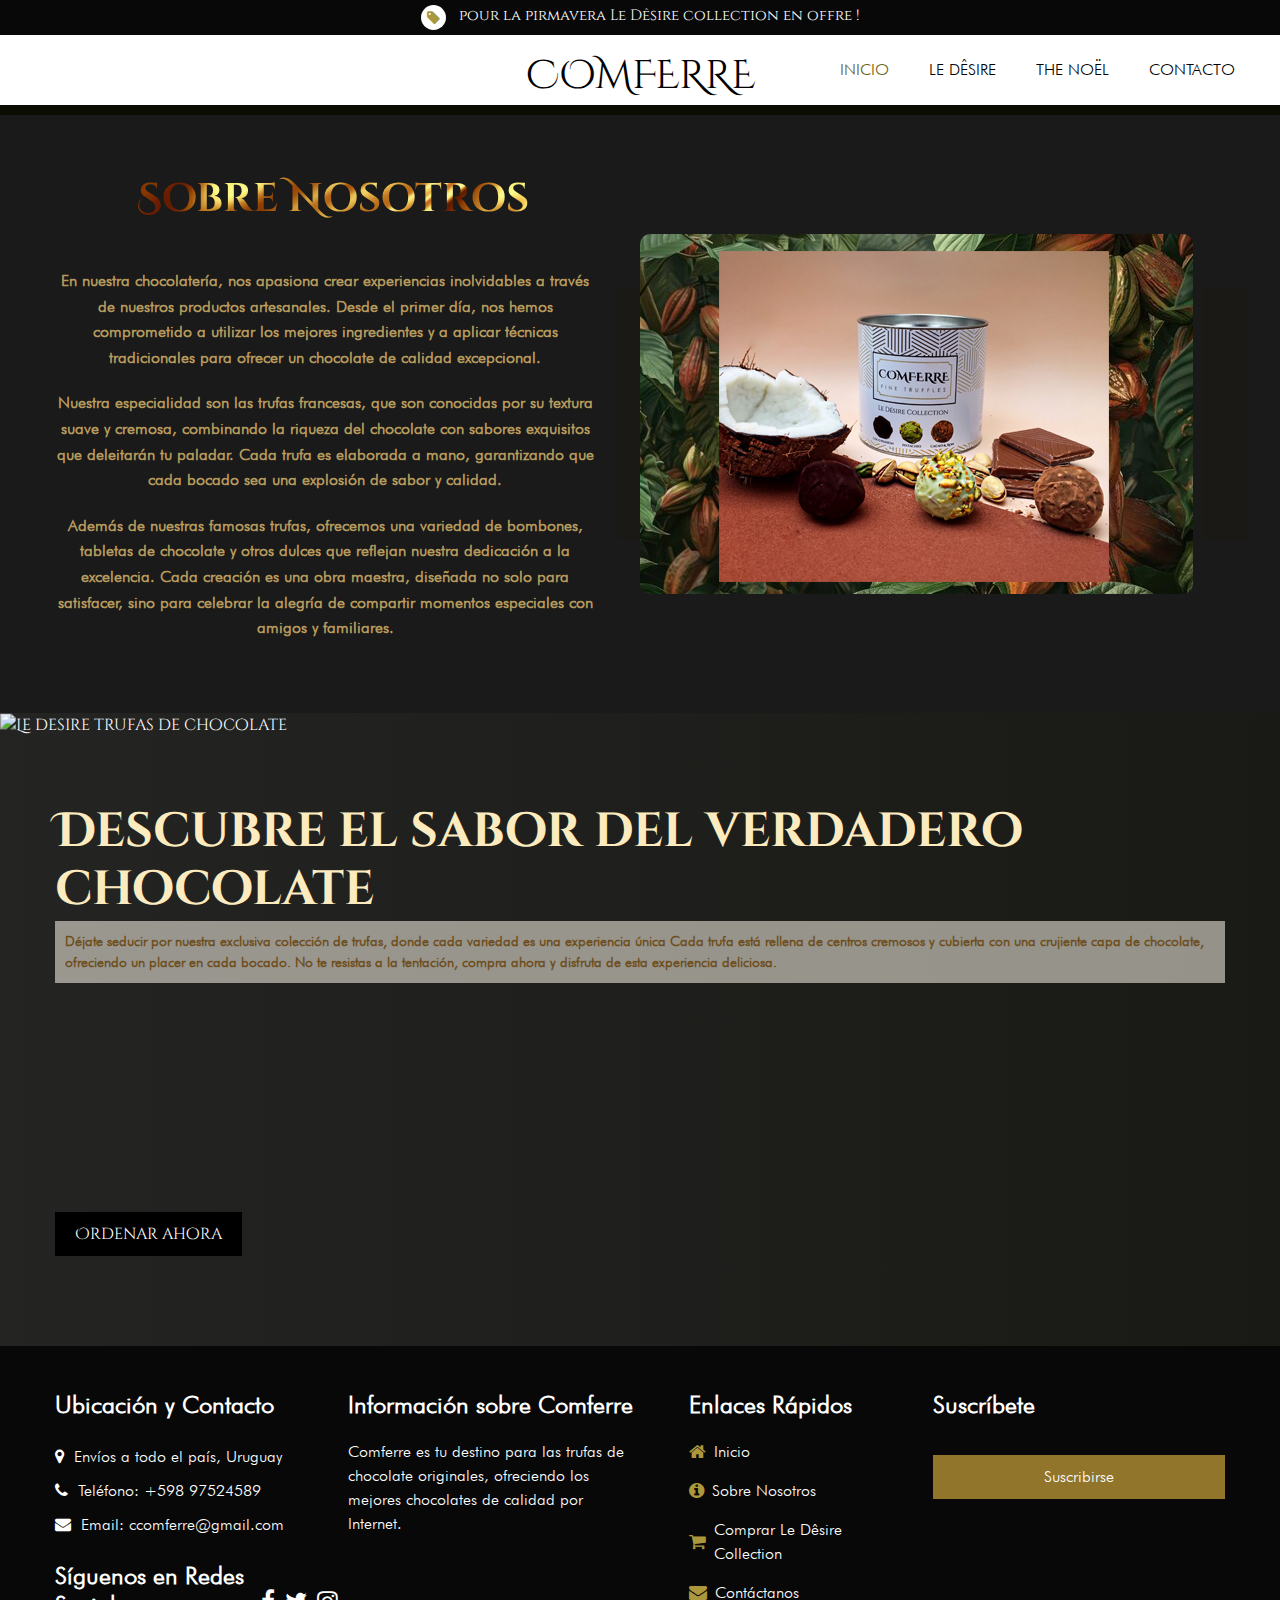
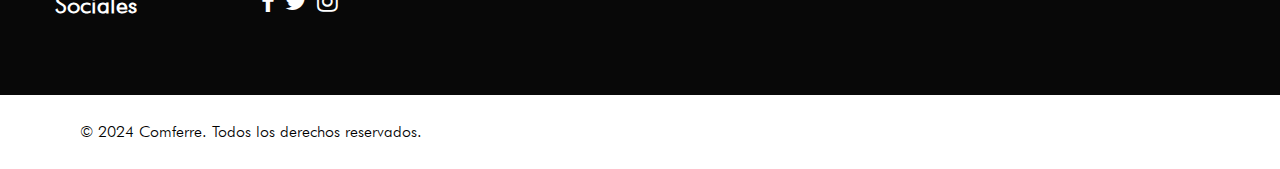
==== commit 44ab538f: "noel shop and style" ====
--- a/about.html
+++ b/about.html
@@ -71,13 +71,13 @@
             <div class="collapse navbar-collapse" id="navbarSupportedContent">
               <ul class="navbar-nav">
                 <li class="nav-item active">
-                  <a class="nav-link" href="index.html">Home</a>
+                  <a class="nav-link" href="index.html">Inicio</a>
                 </li>
                 <li class="nav-item">
                   <a class="nav-link" href="ledesire.html">Le Dêsire</a>
                 </li>
                 <li class="nav-item">
-                  <a class="nav-link" href="about.html">Nosotros</a>
+                  <a class="nav-link" href="noel.html">The Noël</a>
                 </li>
                 <li class="nav-item">
                   <a class="nav-link" href="contact.html">Contacto</a>
--- a/css/style.css
+++ b/css/style.css
@@ -707,7 +707,7 @@
   font-weight: bold; 
 }
 
-.text-backgroundx h2 {
+.text-backgroundx h2  {
   background-image: url('../images/gold2.jpg'); 
   background-position: center; 
   -webkit-background-clip: text; /* Para navegadores webkit */
@@ -716,6 +716,10 @@
   font-size: 48px; /* Tamaño de fuente */
   font-weight: bold; /* Peso de fuente */
 }
+
+
+
+
 
 .text-backgroundabout h2 {
   background-image: url('../images/gold2.jpg'); 
@@ -1098,7 +1102,7 @@
 }
 
 .info_section {
-  background-color: #252323;  /* footer color */
+  background-color: #080808;  /* footer color */
   color: #ffffff;
   padding: 45px 0 15px 0;
   font-family: 'FuturaLight', Helvetica, sans-serif; 
@@ -1239,7 +1243,7 @@
   text-align: center;
   display: inline-block;
   padding: 10px 55px;
-  background-color: #010a0c;
+  background-color: #91752a;
   color: #ffffff;
   border-radius: 0;
   -webkit-transition: all .3s;
@@ -1249,7 +1253,7 @@
 }
 
 .info_section form button:hover {
-  background-color: #91752a;
+  background-color: #6caf20;
 }
 
 /* footer section*/
